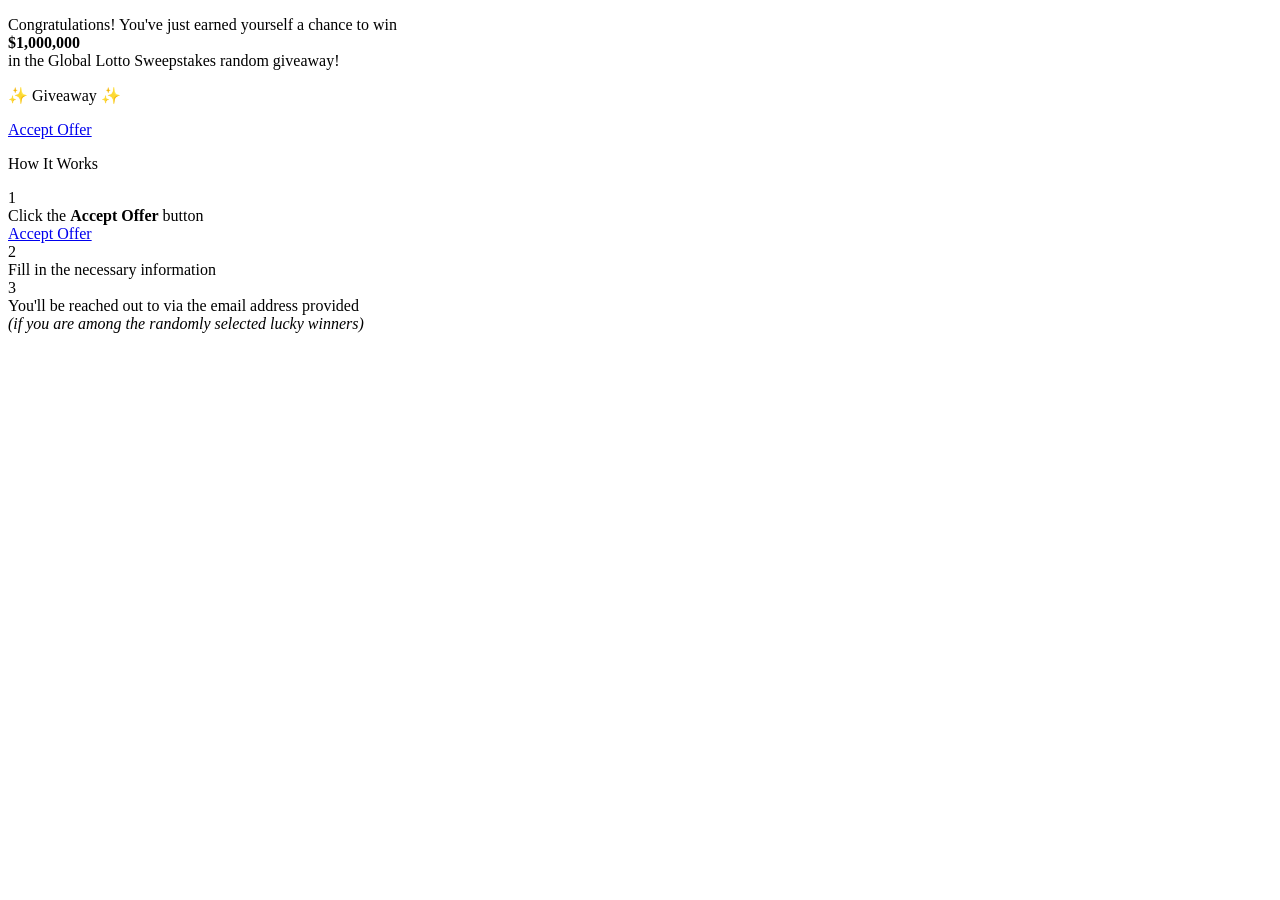
==== index.html @ 5eca10bf "Create index.html" ====
<!doctype html>

<html lang="en">

<head>

    <meta charset="utf-8">

    <meta name="viewport" content="width=device-width, initial-scale=1.0">

    <title>Global Lotto Sweepstakes</title>

    <link rel="stylesheet" href="css/styles.css">

</head>

<body>



    <div class="main">



        <!-- Scrolling activity ticker -->

        <div id="activities"></div>



        <!-- Win announcement -->

        <div class="win-box">

            <p>

                Congratulations! You've just earned yourself a chance to win

                <br><b>$1,000,000</b><br>

                in the Global Lotto Sweepstakes random giveaway!

            </p>

        </div>



        <!-- Giveaway badge -->

        <div class="giveaway-box">

            <p>✨ Giveaway ✨</p>

        </div>



        <!-- CTA button -->

        <a class="next" href="secpage.html">Accept Offer</a>



        <!-- How It Works -->

        <div class="process">

            <p>How It Works</p>

            <div class="steps">

                <div class="step">

                    <div class="number">1</div>

                    <span>

                        Click the <strong>Accept Offer</strong> button<br>

                        <a href="secpage.html">Accept Offer</a>

                    </span>

                </div>

                <div class="step">

                    <div class="number">2</div>

                    <span>Fill in the necessary information</span>

                </div>

                <div class="step">

                    <div class="number">3</div>

                    <span>

                        You'll be reached out to via the email address provided<br>

                        <em>(if you are among the randomly selected lucky winners)</em>

                    </span>

                </div>

            </div>

        </div>



    </div>



    <script src="script.js"></script>



</body>

</html>
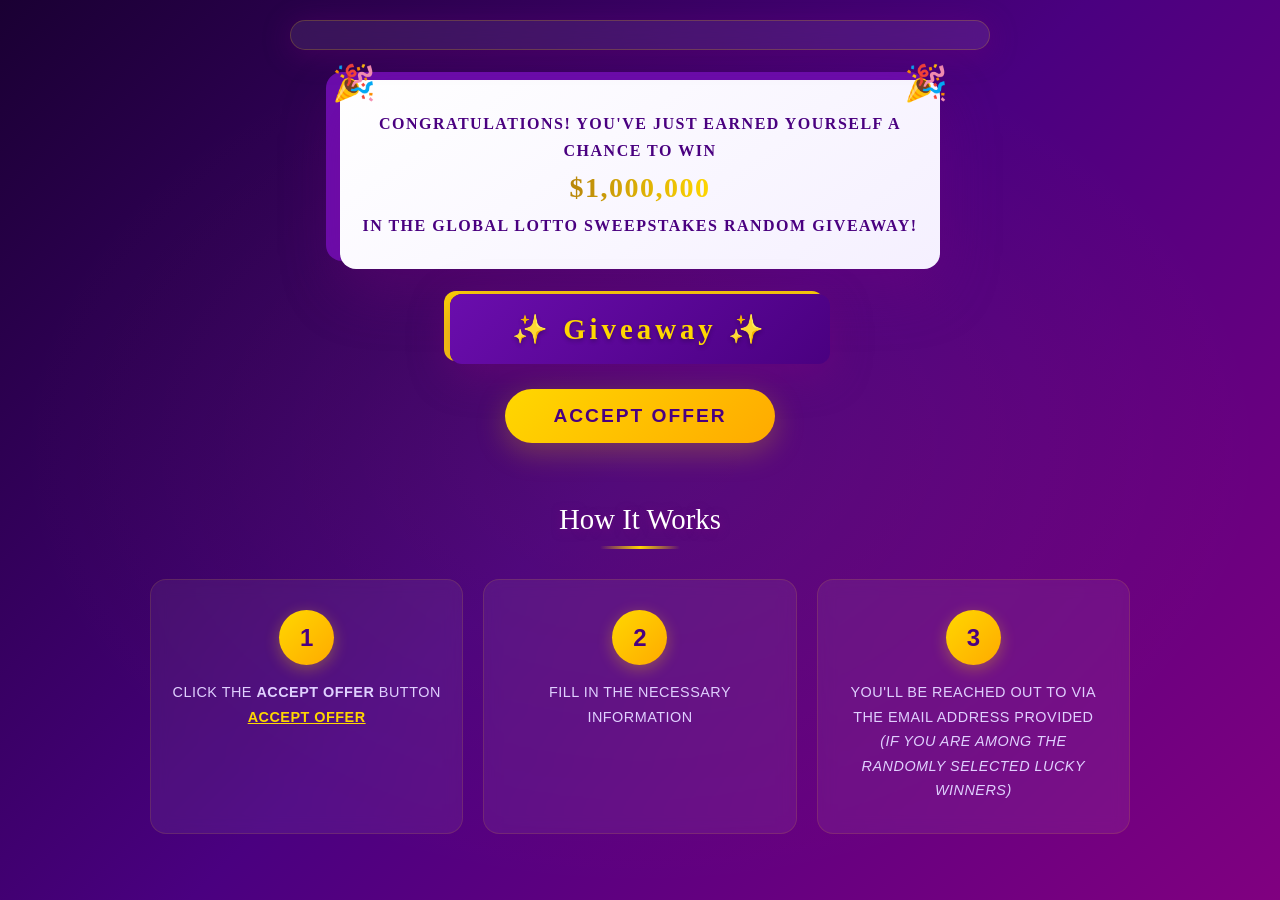
==== commit b10320e2: "Update index.html" ====
--- a/index.html
+++ b/index.html
@@ -116,7 +116,7 @@
 
 
 
-    <script src="script.js"></script>
+    <script src="js/script.js"></script>
 
 
 
--- a/css/styles.css
+++ b/css/styles.css
@@ -0,0 +1,1055 @@
+* {
+
+    margin: 0;
+
+    padding: 0;
+
+    box-sizing: border-box;
+
+}
+
+
+
+body {
+
+    background: linear-gradient(135deg, #1a0033 0%, #4a0080 50%, #800080 100%);
+
+    background-attachment: fixed;
+
+    font-family: 'Segoe UI', Tahoma, Geneva, Verdana, sans-serif;
+
+    min-height: 100vh;
+
+    overflow-x: hidden;
+
+}
+
+
+
+.main {
+
+    width: 100%;
+
+    min-height: 100vh;
+
+    padding: 20px 16px;
+
+    position: relative;
+
+    background: radial-gradient(ellipse at center, rgba(255, 215, 0, 0.05) 0%, transparent 70%);
+
+}
+
+
+
+/* ========== ACTIVITIES TICKER ========== */
+
+#activities {
+
+    width: 90%;
+
+    max-width: 700px;
+
+    margin: 0 auto 20px auto;
+
+    padding: 14px 24px;
+
+    background: rgba(255, 255, 255, 0.08);
+
+    backdrop-filter: blur(10px);
+
+    -webkit-backdrop-filter: blur(10px);
+
+    border: 1px solid rgba(255, 215, 0, 0.2);
+
+    border-radius: 50px;
+
+    color: #fff;
+
+    font-family: 'Courier New', monospace;
+
+    font-weight: 600;
+
+    text-align: center;
+
+    font-size: 0.95rem;
+
+    position: sticky;
+
+    top: 16px;
+
+    z-index: 100;
+
+    box-shadow: 0 4px 30px rgba(128, 0, 128, 0.3);
+
+    animation: tickerPulse 4s ease-in-out infinite;
+
+    transition: background 0.4s;
+
+}
+
+
+
+@keyframes tickerPulse {
+
+    0%, 100% { border-color: rgba(255, 215, 0, 0.2); }
+
+    50% { border-color: rgba(255, 215, 0, 0.6); }
+
+}
+
+
+
+/* ========== WIN BOX ========== */
+
+.win-box {
+
+    background: linear-gradient(145deg, #ffffff, #f5f0ff);
+
+    box-shadow: 0 20px 60px rgba(128, 0, 128, 0.3), -14px -8px 0 #6a0dad;
+
+    width: 92%;
+
+    max-width: 600px;
+
+    margin: 30px auto 25px auto;
+
+    padding: 30px 20px;
+
+    border-radius: 16px;
+
+    position: relative;
+
+    animation: slideDown 0.8s cubic-bezier(0.22, 1, 0.36, 1);
+
+}
+
+
+
+@keyframes slideDown {
+
+    from {
+
+        opacity: 0;
+
+        transform: translateY(-60px) scale(0.95);
+
+    }
+
+    to {
+
+        opacity: 1;
+
+        transform: translateY(0) scale(1);
+
+    }
+
+}
+
+
+
+.win-box::before {
+
+    content: "\1F389";
+
+    position: absolute;
+
+    top: -18px;
+
+    left: -8px;
+
+    font-size: 2.2rem;
+
+    animation: bounce 2s ease-in-out infinite;
+
+}
+
+
+
+.win-box::after {
+
+    content: "\1F389";
+
+    position: absolute;
+
+    top: -18px;
+
+    right: -8px;
+
+    font-size: 2.2rem;
+
+    animation: bounce 2s ease-in-out infinite 0.5s;
+
+}
+
+
+
+@keyframes bounce {
+
+    0%, 100% { transform: translateY(0); }
+
+    50% { transform: translateY(-10px); }
+
+}
+
+
+
+.win-box p {
+
+    font-family: 'Georgia', 'Times New Roman', serif;
+
+    font-weight: 800;
+
+    color: #4a0080;
+
+    text-transform: uppercase;
+
+    letter-spacing: 1.5px;
+
+    text-align: center;
+
+    line-height: 1.7;
+
+}
+
+
+
+.win-box b {
+
+    font-size: 28px;
+
+    display: inline-block;
+
+    background: linear-gradient(90deg, #b8860b, #ffd700, #ffaa00, #b8860b);
+
+    background-size: 300% auto;
+
+    -webkit-background-clip: text;
+
+    -webkit-text-fill-color: transparent;
+
+    background-clip: text;
+
+    animation: shimmer 3s ease-in-out infinite;
+
+}
+
+
+
+@keyframes shimmer {
+
+    0% { background-position: 0% center; }
+
+    50% { background-position: 100% center; }
+
+    100% { background-position: 0% center; }
+
+}
+
+
+
+/* ========== GIVEAWAY BOX ========== */
+
+.giveaway-box {
+
+    background: linear-gradient(135deg, #6a0dad, #4a0080);
+
+    box-shadow: 0 10px 40px rgba(128, 0, 128, 0.4), -6px -3px 0 #ffd700;
+
+    width: 80%;
+
+    max-width: 380px;
+
+    margin: 25px auto;
+
+    padding: 18px 30px;
+
+    border-radius: 12px;
+
+    animation: fadeInUp 0.8s cubic-bezier(0.22, 1, 0.36, 1) 0.3s both;
+
+}
+
+
+
+@keyframes fadeInUp {
+
+    from {
+
+        opacity: 0;
+
+        transform: translateY(40px);
+
+    }
+
+    to {
+
+        opacity: 1;
+
+        transform: translateY(0);
+
+    }
+
+}
+
+
+
+.giveaway-box p {
+
+    font-family: 'Georgia', serif;
+
+    text-align: center;
+
+    color: #ffd700;
+
+    font-size: 1.8rem;
+
+    font-weight: bold;
+
+    letter-spacing: 4px;
+
+    text-shadow: 0 2px 4px rgba(0, 0, 0, 0.3);
+
+    animation: glow 2s ease-in-out infinite alternate;
+
+}
+
+
+
+@keyframes glow {
+
+    from { text-shadow: 0 0 10px rgba(255, 215, 0, 0.3), 0 2px 4px rgba(0,0,0,0.3); }
+
+    to { text-shadow: 0 0 25px rgba(255, 215, 0, 0.7), 0 2px 8px rgba(0,0,0,0.3); }
+
+}
+
+
+
+/* ========== ACCEPT BUTTON ========== */
+
+.next {
+
+    display: block;
+
+    width: fit-content;
+
+    margin: 25px auto;
+
+    padding: 16px 48px;
+
+    background: linear-gradient(135deg, #ffd700, #ffaa00);
+
+    color: #4a0080;
+
+    font-family: 'Segoe UI', sans-serif;
+
+    font-weight: 800;
+
+    font-size: 1.2rem;
+
+    text-transform: uppercase;
+
+    text-decoration: none;
+
+    text-align: center;
+
+    border-radius: 50px;
+
+    letter-spacing: 2px;
+
+    box-shadow: 0 8px 30px rgba(255, 215, 0, 0.25);
+
+    transition: all 0.3s cubic-bezier(0.22, 1, 0.36, 1);
+
+    animation: fadeInUp 0.8s cubic-bezier(0.22, 1, 0.36, 1) 0.5s both;
+
+    position: relative;
+
+    overflow: hidden;
+
+    border: none;
+
+    cursor: pointer;
+
+}
+
+
+
+.next::before {
+
+    content: '';
+
+    position: absolute;
+
+    top: 0;
+
+    left: -100%;
+
+    width: 100%;
+
+    height: 100%;
+
+    background: linear-gradient(90deg, transparent, rgba(255,255,255,0.35), transparent);
+
+    transition: left 0.6s;
+
+}
+
+
+
+.next:hover::before {
+
+    left: 100%;
+
+}
+
+
+
+.next:hover {
+
+    transform: translateY(-3px) scale(1.03);
+
+    box-shadow: 0 14px 40px rgba(255, 215, 0, 0.45);
+
+    background: linear-gradient(135deg, #ffe44d, #ffbb00);
+
+}
+
+
+
+.next:active {
+
+    transform: translateY(0) scale(0.97);
+
+}
+
+
+
+/* ========== HOW IT WORKS ========== */
+
+.process {
+
+    width: 95%;
+
+    max-width: 1000px;
+
+    margin: 40px auto 20px;
+
+    padding: 20px 10px;
+
+    animation: fadeInUp 0.8s cubic-bezier(0.22, 1, 0.36, 1) 0.7s both;
+
+}
+
+
+
+.process > p {
+
+    color: #fff;
+
+    font-family: 'Georgia', serif;
+
+    font-size: 1.8rem;
+
+    text-align: center;
+
+    margin-bottom: 30px;
+
+    text-shadow: 0 2px 10px rgba(128, 0, 128, 0.5);
+
+    position: relative;
+
+}
+
+
+
+.process > p::after {
+
+    content: '';
+
+    display: block;
+
+    width: 80px;
+
+    height: 3px;
+
+    background: linear-gradient(90deg, transparent, #ffd700, transparent);
+
+    margin: 10px auto 0;
+
+    border-radius: 2px;
+
+}
+
+
+
+.steps {
+
+    display: grid;
+
+    grid-template-columns: repeat(auto-fit, minmax(250px, 1fr));
+
+    gap: 20px;
+
+    padding: 0;
+
+}
+
+
+
+.step {
+
+    background: rgba(255, 255, 255, 0.06);
+
+    backdrop-filter: blur(8px);
+
+    -webkit-backdrop-filter: blur(8px);
+
+    border: 1px solid rgba(255, 215, 0, 0.12);
+
+    padding: 30px 20px;
+
+    border-radius: 16px;
+
+    text-align: center;
+
+    transition: all 0.4s cubic-bezier(0.22, 1, 0.36, 1);
+
+    position: relative;
+
+    overflow: hidden;
+
+}
+
+
+
+.step::before {
+
+    content: '';
+
+    position: absolute;
+
+    top: 0; left: 0; right: 0; bottom: 0;
+
+    background: linear-gradient(135deg, rgba(128, 0, 128, 0.15), transparent);
+
+    opacity: 0;
+
+    transition: opacity 0.4s;
+
+}
+
+
+
+.step:hover::before {
+
+    opacity: 1;
+
+}
+
+
+
+.step:hover {
+
+    transform: translateY(-6px);
+
+    border-color: rgba(255, 215, 0, 0.35);
+
+    box-shadow: 0 12px 40px rgba(128, 0, 128, 0.25);
+
+}
+
+
+
+.step .number {
+
+    background: linear-gradient(135deg, #ffd700, #ffaa00);
+
+    color: #4a0080;
+
+    font-weight: 900;
+
+    font-size: 1.5rem;
+
+    width: 55px;
+
+    height: 55px;
+
+    display: flex;
+
+    align-items: center;
+
+    justify-content: center;
+
+    border-radius: 50%;
+
+    margin: 0 auto 15px auto;
+
+    box-shadow: 0 4px 15px rgba(255, 215, 0, 0.3);
+
+    transition: transform 0.3s;
+
+    position: relative;
+
+    z-index: 1;
+
+}
+
+
+
+.step:hover .number {
+
+    transform: scale(1.12);
+
+}
+
+
+
+.step span {
+
+    color: #e0d0ff;
+
+    font-size: 0.9rem;
+
+    font-weight: 500;
+
+    line-height: 1.7;
+
+    text-transform: uppercase;
+
+    letter-spacing: 0.5px;
+
+    position: relative;
+
+    z-index: 1;
+
+}
+
+
+
+.step span a {
+
+    color: #ffd700;
+
+    text-decoration: underline;
+
+    font-weight: 700;
+
+    transition: color 0.3s;
+
+}
+
+
+
+.step span a:hover {
+
+    color: #fff;
+
+}
+
+
+
+/* ========== BACK LINK ========== */
+
+.back-link {
+
+    display: inline-flex;
+
+    align-items: center;
+
+    gap: 6px;
+
+    color: rgba(255, 215, 0, 0.8);
+
+    text-decoration: none;
+
+    font-weight: 600;
+
+    padding: 10px 18px;
+
+    border-radius: 8px;
+
+    transition: all 0.3s;
+
+    margin-bottom: 10px;
+
+}
+
+
+
+.back-link:hover {
+
+    color: #ffd700;
+
+    background: rgba(255, 255, 255, 0.06);
+
+}
+
+
+
+.back-link::before {
+
+    content: '\2190';
+
+    font-size: 1.2rem;
+
+}
+
+
+
+/* ========== FORM ========== */
+
+form {
+
+    width: 95%;
+
+    max-width: 520px;
+
+    margin: 0 auto 30px auto;
+
+    animation: fadeInUp 0.8s cubic-bezier(0.22, 1, 0.36, 1) 0.3s both;
+
+}
+
+
+
+fieldset {
+
+    border: 2px solid rgba(255, 215, 0, 0.2);
+
+    padding: 35px 25px;
+
+    border-radius: 20px;
+
+    background: rgba(0, 0, 0, 0.2);
+
+    backdrop-filter: blur(12px);
+
+    -webkit-backdrop-filter: blur(12px);
+
+}
+
+
+
+legend {
+
+    color: #ffd700;
+
+    font-family: 'Georgia', serif;
+
+    font-size: 1.3rem;
+
+    font-weight: 700;
+
+    padding: 0 15px;
+
+    text-shadow: 0 1px 4px rgba(0, 0, 0, 0.5);
+
+}
+
+
+
+input {
+
+    width: 100%;
+
+    padding: 16px 20px;
+
+    margin: 8px 0;
+
+    border: 2px solid rgba(255, 255, 255, 0.1);
+
+    border-radius: 12px;
+
+    background: rgba(255, 255, 255, 0.06);
+
+    color: #fff;
+
+    font-size: 1rem;
+
+    transition: all 0.3s;
+
+    outline: none;
+
+}
+
+
+
+input::placeholder {
+
+    color: rgba(255, 255, 255, 0.4);
+
+}
+
+
+
+input:focus {
+
+    border-color: #ffd700;
+
+    background: rgba(255, 255, 255, 0.1);
+
+    box-shadow: 0 0 20px rgba(255, 215, 0, 0.1);
+
+}
+
+
+
+button[type="submit"] {
+
+    display: block;
+
+    width: 100%;
+
+    padding: 16px;
+
+    margin-top: 20px;
+
+    background: linear-gradient(135deg, #ffd700, #ffaa00);
+
+    color: #4a0080;
+
+    font-weight: 800;
+
+    font-size: 1.1rem;
+
+    text-transform: uppercase;
+
+    letter-spacing: 2px;
+
+    border: none;
+
+    border-radius: 12px;
+
+    cursor: pointer;
+
+    transition: all 0.3s cubic-bezier(0.22, 1, 0.36, 1);
+
+    box-shadow: 0 6px 25px rgba(255, 215, 0, 0.2);
+
+}
+
+
+
+button[type="submit"]:hover {
+
+    transform: translateY(-2px);
+
+    box-shadow: 0 10px 35px rgba(255, 215, 0, 0.35);
+
+    background: linear-gradient(135deg, #ffe44d, #ffbb00);
+
+}
+
+
+
+button[type="submit"]:active {
+
+    transform: translateY(0);
+
+}
+
+
+
+/* ========== NOTE BOX ========== */
+
+.note {
+
+    width: 92%;
+
+    max-width: 520px;
+
+    margin: 0 auto;
+
+    background: rgba(255, 255, 255, 0.95);
+
+    padding: 25px 30px;
+
+    border-radius: 16px;
+
+    box-shadow: 0 8px 30px rgba(0, 0, 0, 0.2);
+
+    animation: fadeInUp 0.8s cubic-bezier(0.22, 1, 0.36, 1) 0.5s both;
+
+    border-left: 5px solid #ffd700;
+
+}
+
+
+
+.note h3 {
+
+    color: #4a0080;
+
+    margin-bottom: 10px;
+
+    font-size: 1.2rem;
+
+}
+
+
+
+.note p {
+
+    color: #333;
+
+    line-height: 1.7;
+
+    font-size: 0.95rem;
+
+}
+
+
+
+/* ========== RESPONSIVE ========== */
+
+@media (max-width: 768px) {
+
+    .main {
+
+        padding: 16px 10px;
+
+    }
+
+
+
+    .win-box {
+
+        width: 98%;
+
+        padding: 20px 14px;
+
+        margin: 20px auto 20px auto;
+
+    }
+
+
+
+    .win-box p {
+
+        font-size: 0.82rem;
+
+        letter-spacing: 1px;
+
+    }
+
+
+
+    .win-box b {
+
+        font-size: 20px;
+
+    }
+
+
+
+    .win-box::before,
+
+    .win-box::after {
+
+        font-size: 1.6rem;
+
+        top: -12px;
+
+    }
+
+
+
+    .giveaway-box {
+
+        width: 85%;
+
+        padding: 14px 20px;
+
+    }
+
+
+
+    .giveaway-box p {
+
+        font-size: 1.3rem;
+
+    }
+
+
+
+    .next {
+
+        padding: 14px 32px;
+
+        font-size: 1rem;
+
+        letter-spacing: 1px;
+
+    }
+
+
+
+    .steps {
+
+        grid-template-columns: 1fr;
+
+    }
+
+
+
+    .process > p {
+
+        font-size: 1.4rem;
+
+    }
+
+
+
+    #activities {
+
+        width: 98%;
+
+        font-size: 0.78rem;
+
+        padding: 10px 14px;
+
+        top: 10px;
+
+    }
+
+
+
+    fieldset {
+
+        padding: 22px 14px;
+
+    }
+
+
+
+    .note {
+
+        padding: 18px 18px;
+
+    }
+
+}
+
+
+
+@media (max-width: 400px) {
+
+    .win-box b {
+
+        font-size: 18px;
+
+    }
+
+
+
+    .next {
+
+        padding: 12px 24px;
+
+        font-size: 0.9rem;
+
+    }
+
+  }
